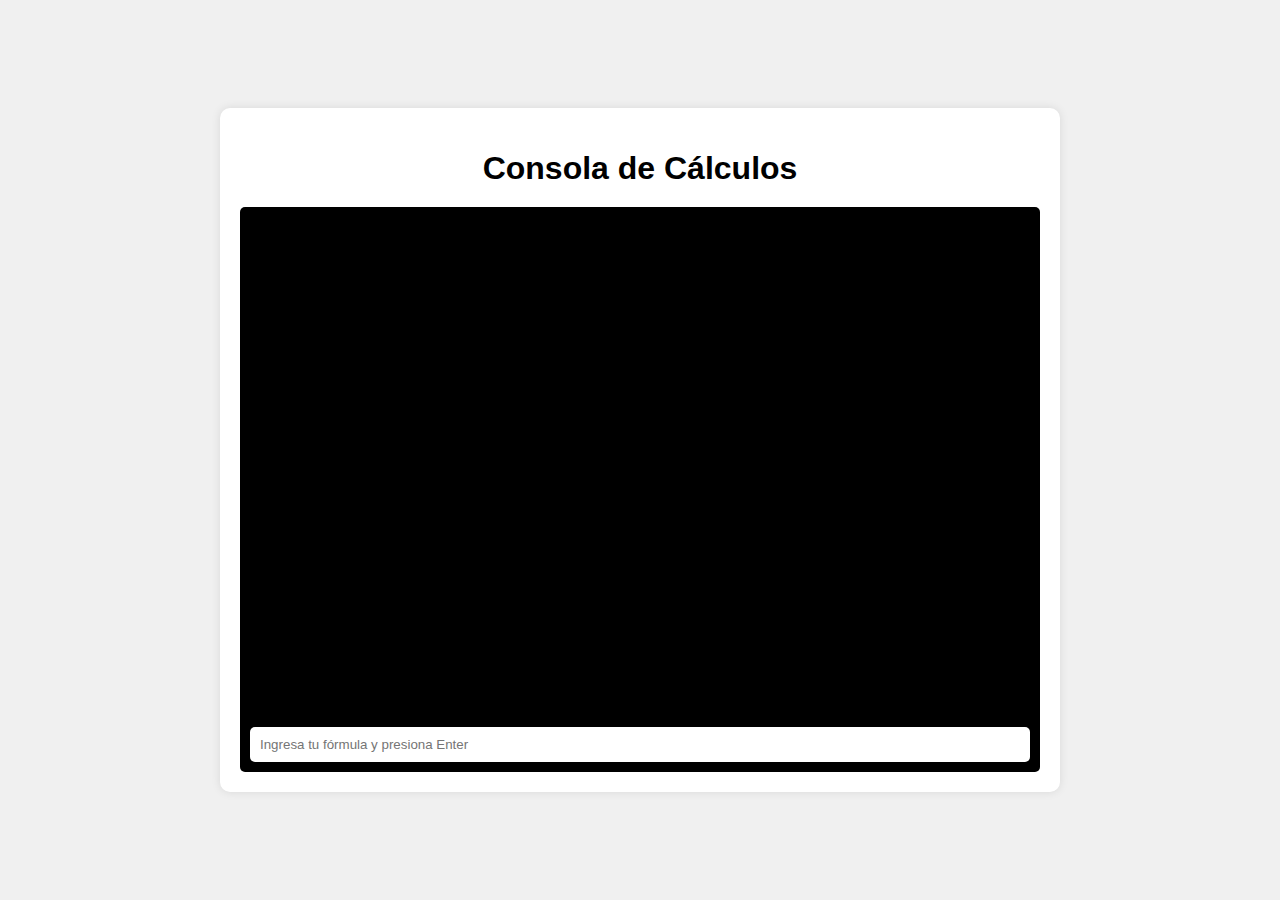
==== index.html @ bccc8404 "Add files via upload" ====
<!DOCTYPE html>
<html lang="es">
<head>
    <meta charset="UTF-8">
    <meta name="viewport" content="width=device-width, initial-scale=1.0">
    <title>Proyecto</title>
    <link rel="stylesheet" href="style.css">
</head>
<body>
    <div class="container">
        <h1>Consola de Cálculos</h1>
        <div id="console" class="console">
            <div id="output" class="output"></div>
            <input type="text" id="input" class="input" placeholder="Ingresa tu fórmula y presiona Enter">
    <script src="main.js"></script>
</body>
</html>
---- style.css ----
body {
    font-family: Arial, sans-serif;
    background-color: #f0f0f0;
    margin: 0;
    padding: 0;
    display: flex;
    justify-content: center;
    align-items: center;
    height: 100vh;
}

.container {
    background-color: #fff;
    padding: 20px;
    border-radius: 10px;
    box-shadow: 0 0 10px rgba(0, 0, 0, 0.1);
    width: 800px;
    text-align: center;
}

h1 {
    margin-bottom: 20px;
}

.console {
    background-color: #000;
    color: #fff;
    padding: 10px;
    border-radius: 5px;
    text-align: left;
}

.output {
    height: 500px;
    overflow-y: auto;
    margin-bottom: 10px;
}

.input {
    width: 100%;
    padding: 10px;
    border: none;
    border-radius: 5px;
    box-sizing: border-box;
}
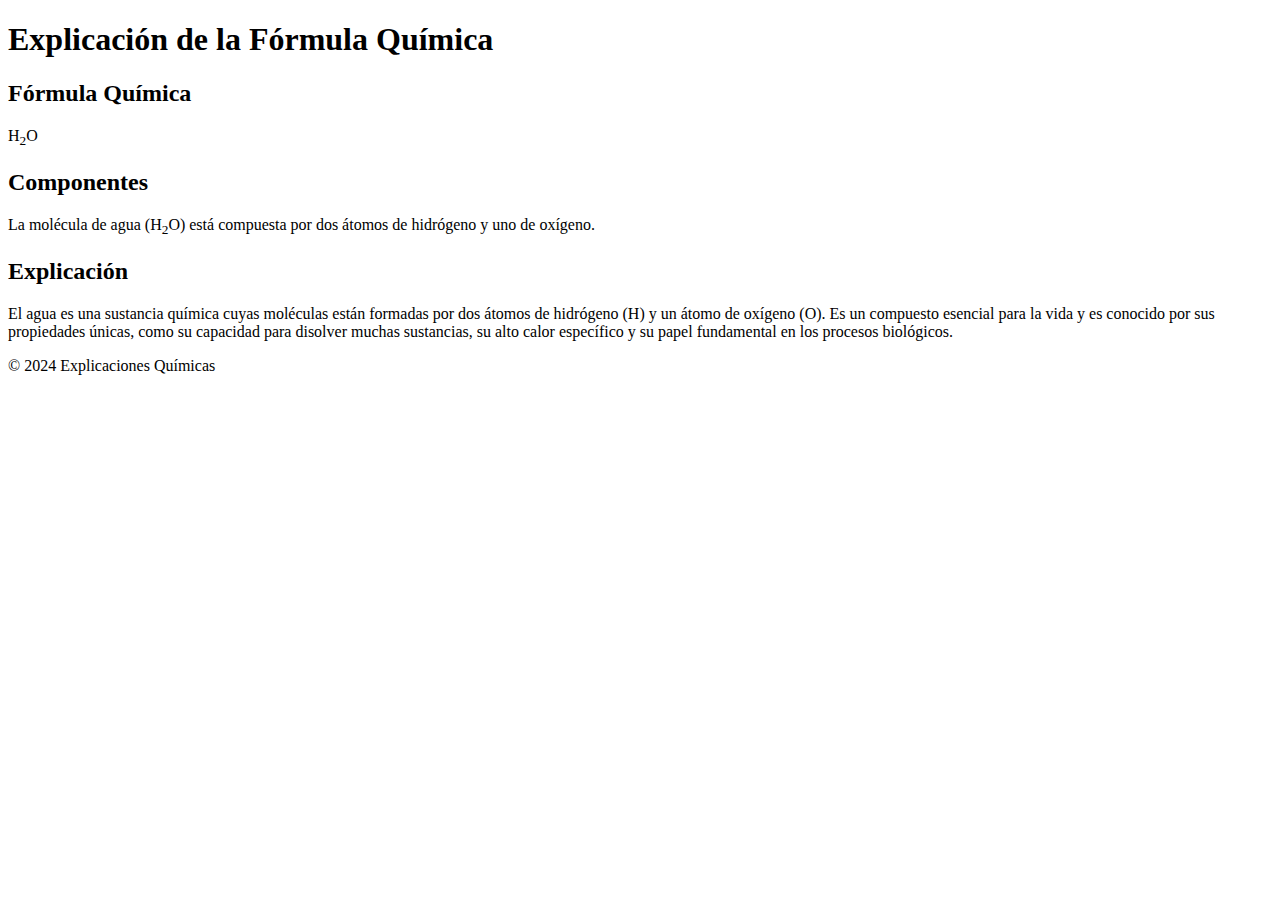
==== commit 076978c5: "Add files via upload" ====
--- a/index.html
+++ b/index.html
@@ -3,15 +3,29 @@
 <head>
     <meta charset="UTF-8">
     <meta name="viewport" content="width=device-width, initial-scale=1.0">
-    <title>Proyecto</title>
-    <link rel="stylesheet" href="style.css">
+    <title>Fórmula Química</title>
+    <link rel="stylesheet" href="styles.css">
 </head>
 <body>
-    <div class="container">
-        <h1>Consola de Cálculos</h1>
-        <div id="console" class="console">
-            <div id="output" class="output"></div>
-            <input type="text" id="input" class="input" placeholder="Ingresa tu fórmula y presiona Enter">
-    <script src="main.js"></script>
+    <header>
+        <h1>Explicación de la Fórmula Química</h1>
+    </header>
+    <main>
+        <section class="formula">
+            <h2>Fórmula Química</h2>
+            <p class="chemical-formula">H<sub>2</sub>O</p>
+        </section>
+        <section class="composition">
+            <h2>Componentes</h2>
+            <p>La molécula de agua (H<sub>2</sub>O) está compuesta por dos átomos de hidrógeno y uno de oxígeno.</p>
+        </section>
+        <section class="explanation">
+            <h2>Explicación</h2>
+            <p>El agua es una sustancia química cuyas moléculas están formadas por dos átomos de hidrógeno (H) y un átomo de oxígeno (O). Es un compuesto esencial para la vida y es conocido por sus propiedades únicas, como su capacidad para disolver muchas sustancias, su alto calor específico y su papel fundamental en los procesos biológicos.</p>
+        </section>
+    </main>
+    <footer>
+        <p>&copy; 2024 Explicaciones Químicas</p>
+    </footer>
 </body>
 </html>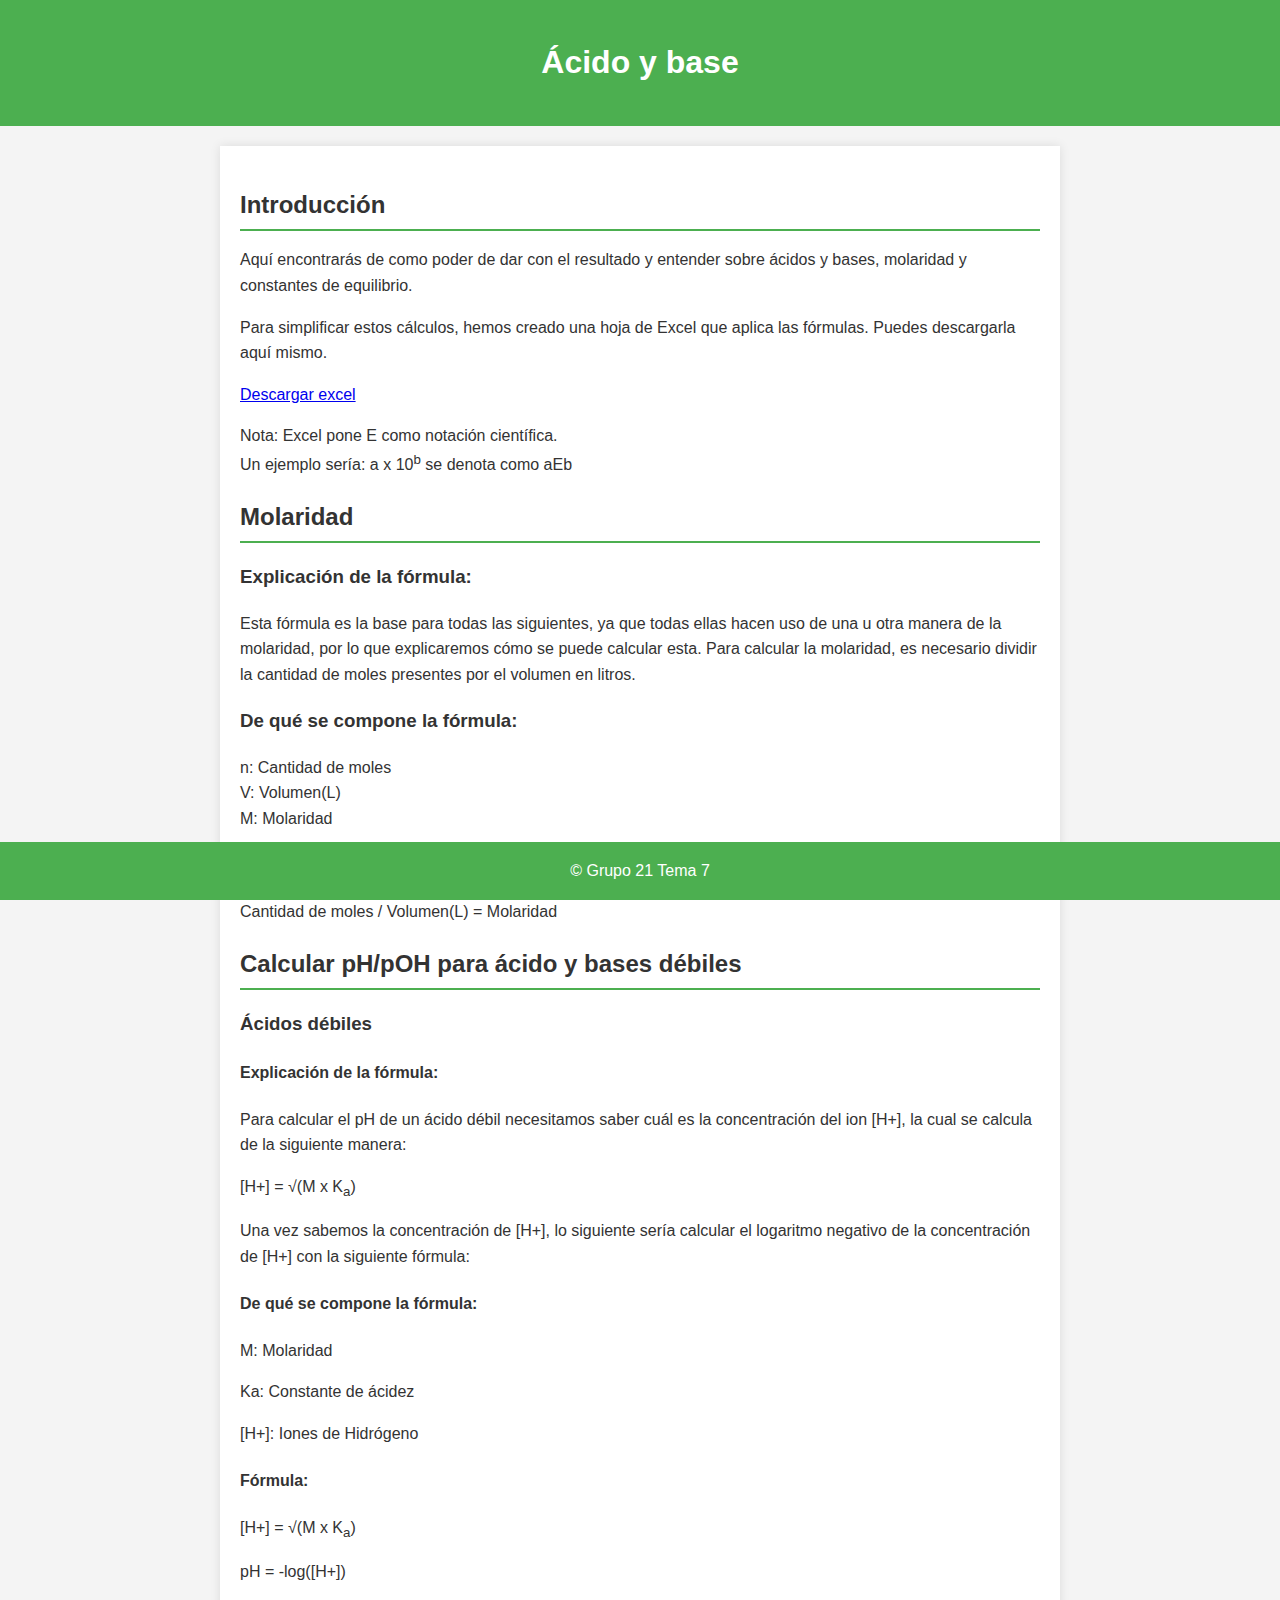
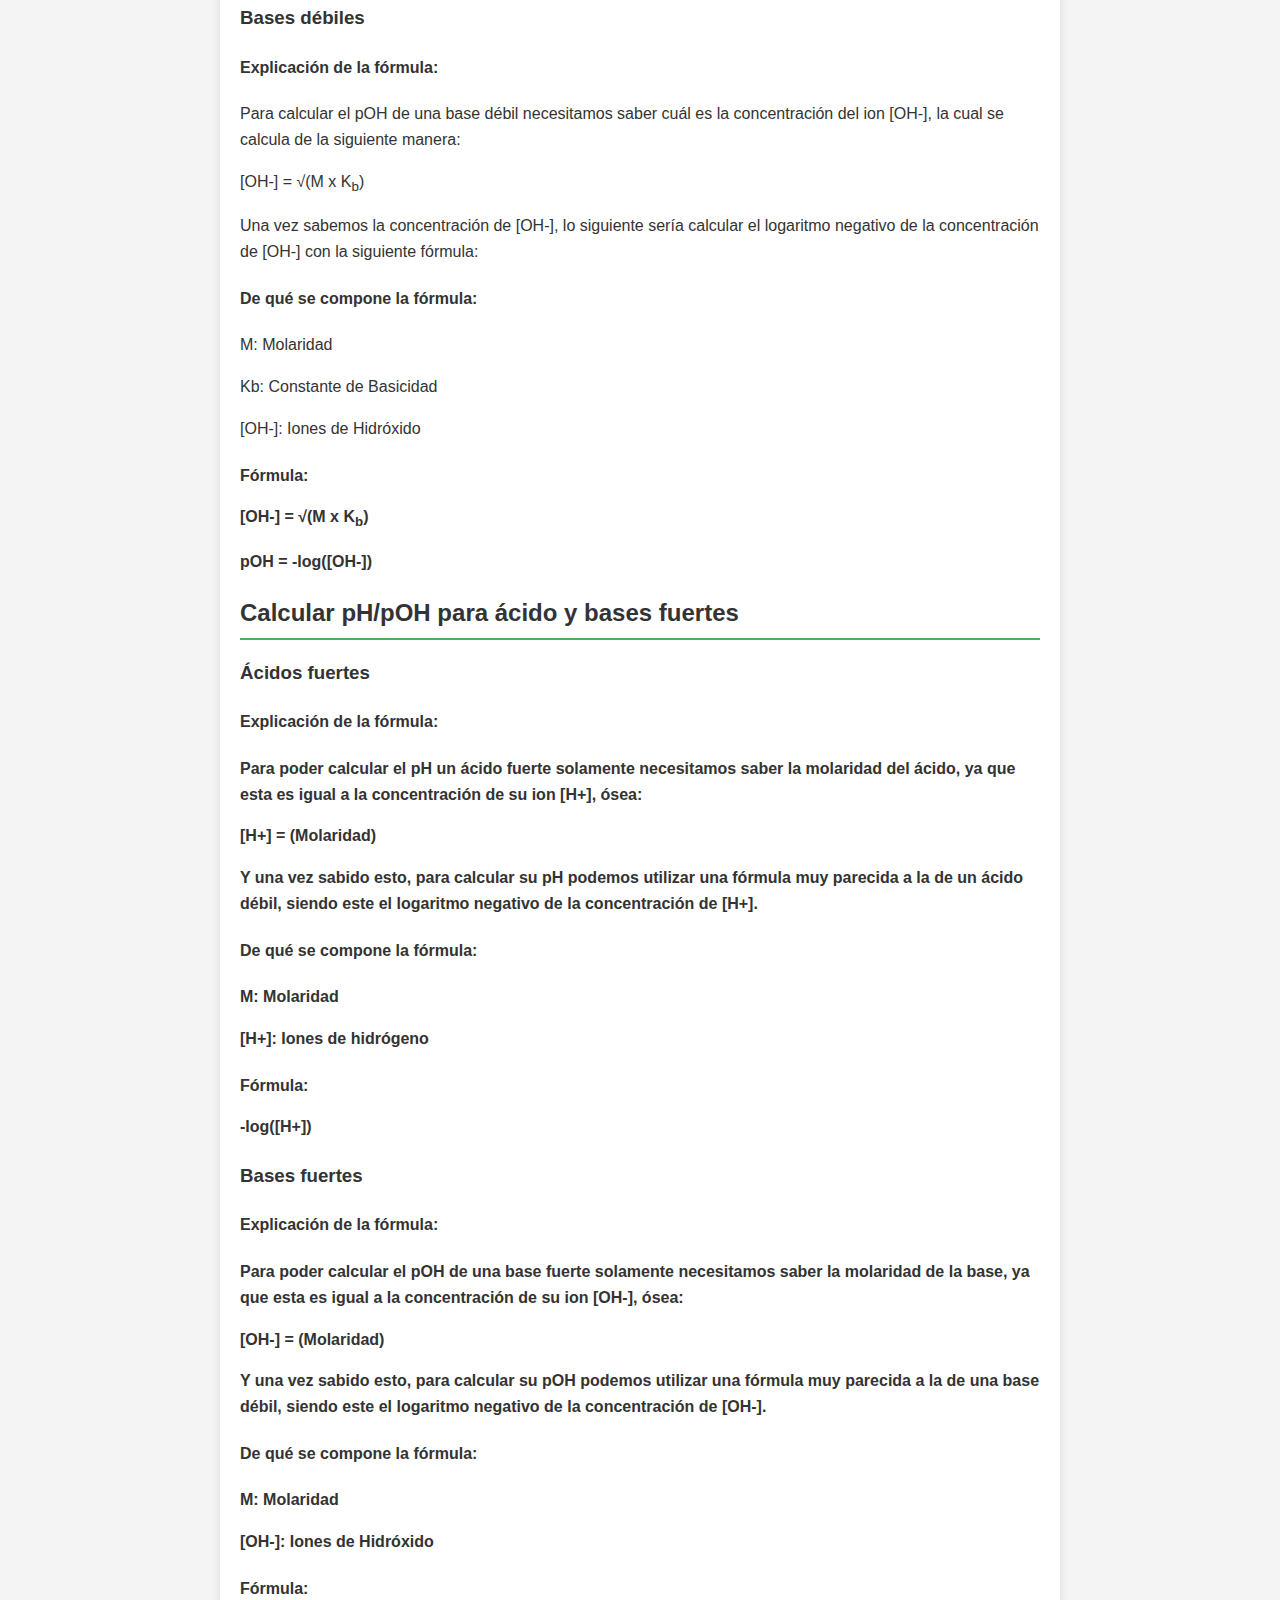
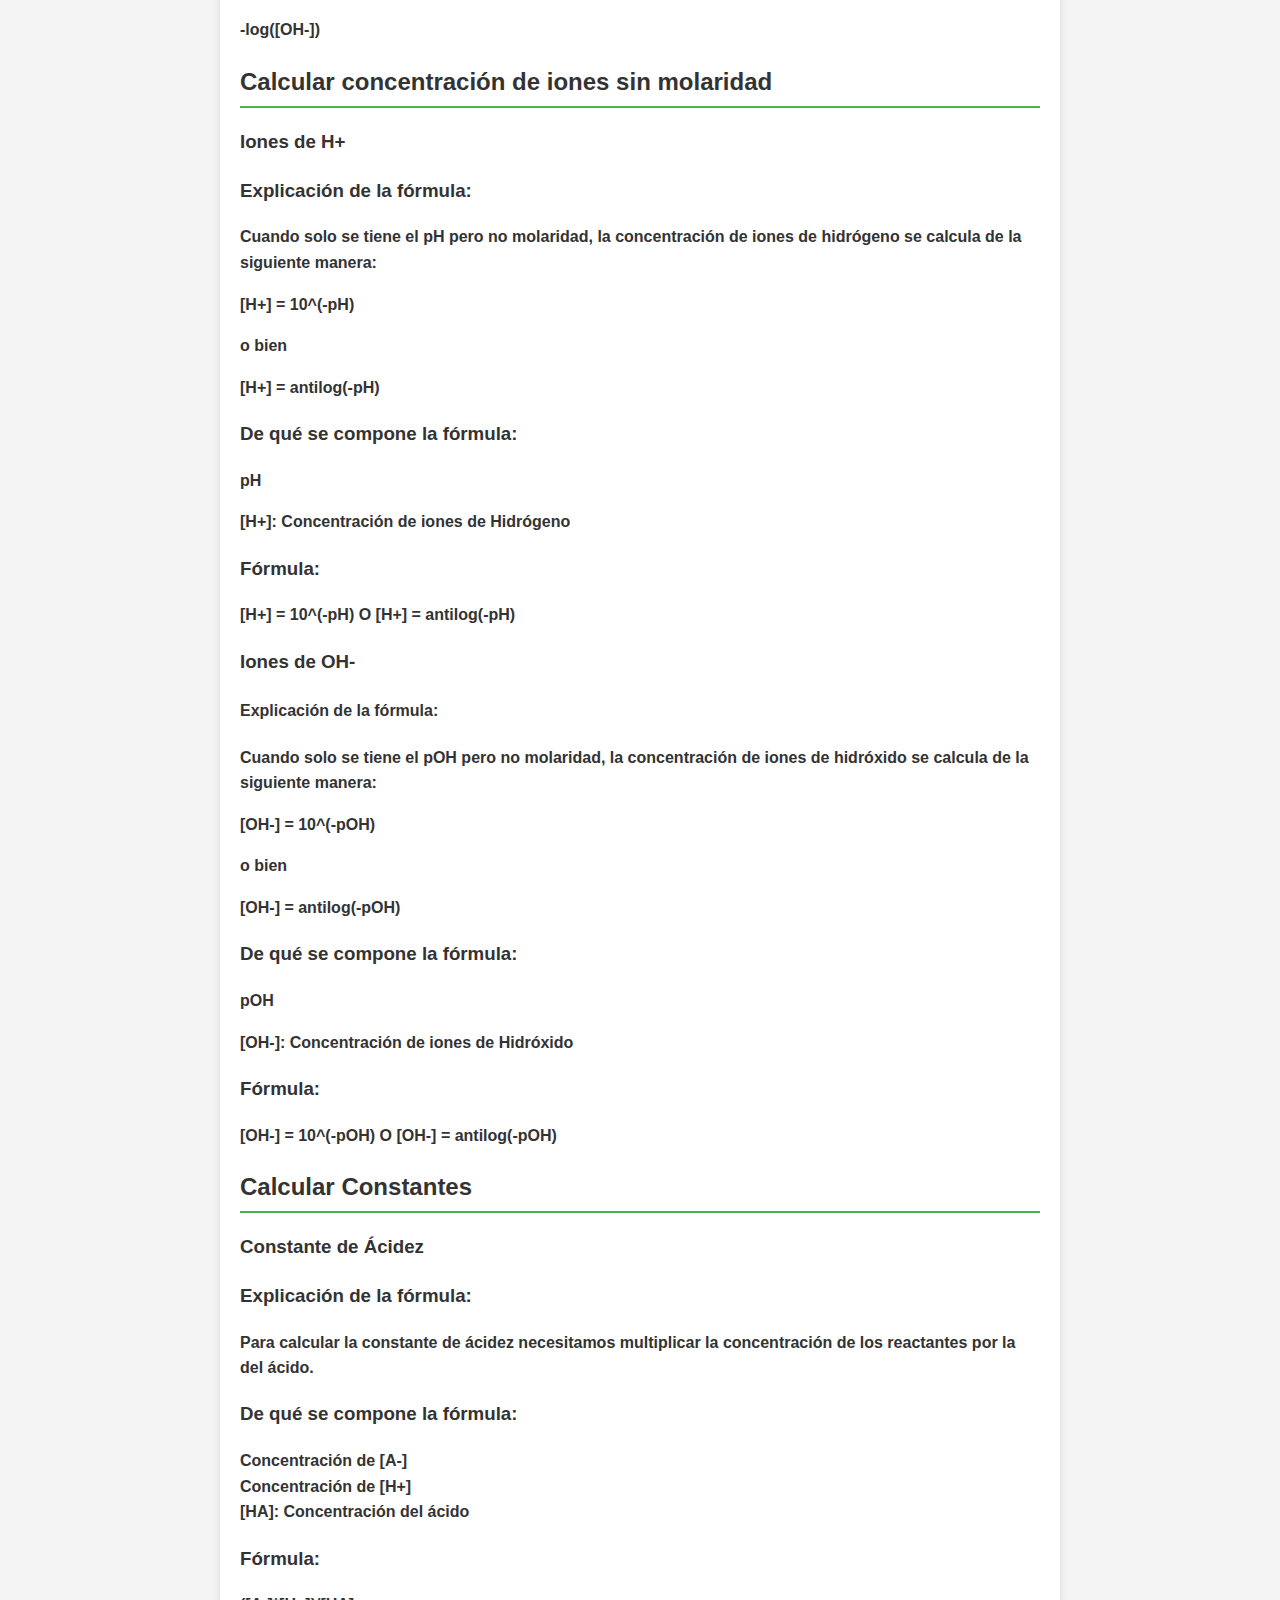
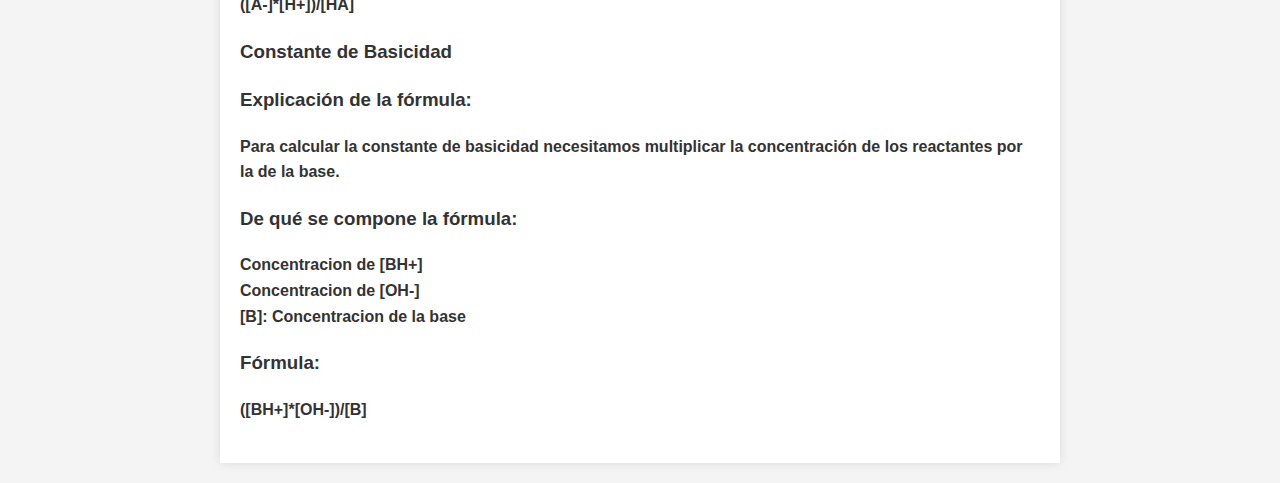
==== commit 7bb7972e: "ver0.2" ====
--- a/index.html
+++ b/index.html
@@ -4,28 +4,170 @@
     <meta charset="UTF-8">
     <meta name="viewport" content="width=device-width, initial-scale=1.0">
     <title>Fórmula Química</title>
-    <link rel="stylesheet" href="styles.css">
+    <link rel="stylesheet" href="style.css">
 </head>
 <body>
     <header>
-        <h1>Explicación de la Fórmula Química</h1>
+        <h1>Ácido y base </h1>
     </header>
     <main>
         <section class="formula">
-            <h2>Fórmula Química</h2>
-            <p class="chemical-formula">H<sub>2</sub>O</p>
+            <h2>Introducción</h2>
+            <p class="intro">
+                Aquí encontrarás de como poder de dar con el resultado y entender sobre ácidos y bases, molaridad y constantes de equilibrio.
+            </p>
+        <section class="excel">
+            <p>
+            Para simplificar estos cálculos, hemos creado una hoja de Excel que aplica las fórmulas. Puedes descargarla aquí mismo.
+            </p>
+            <div id="app">
+                <a href="calculadora_acido_base.xlsx" download>
+                Descargar excel</a>
+            </div>
+            <p>Nota: Excel pone E como notación científica.
+            <br>Un ejemplo sería: a x 10<sup>b</sup> se denota como aEb
+            </p>
         </section>
-        <section class="composition">
-            <h2>Componentes</h2>
-            <p>La molécula de agua (H<sub>2</sub>O) está compuesta por dos átomos de hidrógeno y uno de oxígeno.</p>
         </section>
-        <section class="explanation">
-            <h2>Explicación</h2>
-            <p>El agua es una sustancia química cuyas moléculas están formadas por dos átomos de hidrógeno (H) y un átomo de oxígeno (O). Es un compuesto esencial para la vida y es conocido por sus propiedades únicas, como su capacidad para disolver muchas sustancias, su alto calor específico y su papel fundamental en los procesos biológicos.</p>
+
+
+
+        <section class="mol">
+            <h2>Molaridad</h2>
+            <h3>Explicación de la fórmula:</h3>
+            <p>
+            Esta fórmula es la base para todas las siguientes, ya que todas ellas hacen uso de una u otra manera de la molaridad, por lo que explicaremos cómo se puede calcular esta. Para calcular la molaridad, es necesario dividir la cantidad de moles presentes por el volumen en litros.
+            </p>
+            
+            <h3>De qué se compone la fórmula:</h3>
+            <p>n: Cantidad de moles <br> V: Volumen(L) <br> M: Molaridad
+            </p>
+            <h3>Fórmula:</h3>
+            <p>Cantidad de moles / Volumen(L) = Molaridad</p>
+
+        </section>
+
+        
+        <section class="acido_base_debil">
+            <h2>Calcular pH/pOH para ácido y bases débiles</h2>
+            <h3>Ácidos débiles</h3>
+            <h4>Explicación de la fórmula:</h4> 
+            <p>
+                Para calcular el pH de un ácido débil necesitamos saber cuál es la concentración del ion [H+], la cual se calcula de la siguiente manera:
+            </p>
+            
+            <p>[H+] = √(M x K<sub>a</sub>)</p>  
+
+            <p> 
+            Una vez sabemos la concentración de [H+], lo siguiente sería calcular el logaritmo negativo de la concentración de [H+] con la siguiente fórmula: 
+            </p>
+            <h4>De qué se compone la fórmula:</h4>
+            <p>M: Molaridad</p>
+            <p>Ka: Constante de ácidez</p>
+            <p>[H+]: Iones de Hidrógeno</p>
+            <h4>Fórmula:</h4>
+            <p>[H+] = √(M x K<sub>a</sub>)</p>
+            <p>pH = -log([H+])</p>
+            <h3>Bases débiles</h3>
+            
+            <h4>Explicación de la fórmula:</h4> 
+            <p>Para calcular el pOH de una base débil necesitamos saber cuál es la concentración del ion [OH-], la cual se calcula de la siguiente manera:</p>
+            <p>[OH-] = √(M x K<sub>b</sub>)</p>    
+            <p>Una vez sabemos la concentración de [OH-], lo siguiente sería calcular el logaritmo negativo de la concentración de [OH-] con la siguiente fórmula:</p>
+            
+            <h4>De qué se compone la fórmula:</h4>
+            <p>M: Molaridad</p>
+            <p>Kb: Constante de Basicidad</p>
+            <p>[OH-]: Iones de Hidróxido</p>
+            
+            <h4>Fórmula:</4>
+            <p> [OH-] = √(M x K<sub>b</sub>)</p>
+            <p>pOH = -log([OH-])</p>
+
+        <section class="acido_base_fuerte">
+            <h2>Calcular pH/pOH para ácido y bases fuertes</h2>
+            <h3>Ácidos fuertes</h3>
+            
+            <h4>Explicación de la fórmula:</h4> 
+            <p> Para poder calcular el pH un ácido fuerte solamente necesitamos saber la molaridad del ácido, ya que esta es igual a la concentración de su ion [H+], ósea:</p>
+            <p>[H+] = (Molaridad)</p>
+            <p>Y una vez sabido esto, para calcular su pH podemos utilizar una fórmula muy parecida a la de un ácido débil, siendo este el logaritmo negativo de la concentración de [H+].</p>
+            
+            <h4>De qué se compone la fórmula:</h4>
+            <p>M: Molaridad</p>
+            <p>[H+]: Iones de hidrógeno</p>
+            <h4>Fórmula:</4>
+            <p>-log([H+])</p>
+            <h3>Bases fuertes</h3>
+            
+            <h4>Explicación de la fórmula:</h4> 
+            <p>Para poder calcular el pOH de una base fuerte solamente necesitamos saber la molaridad de la base, ya que esta es igual a la concentración de su ion [OH-], ósea:</p>
+            <p>[OH-] = (Molaridad)</p>
+            <p>Y una vez sabido esto, para calcular su pOH podemos utilizar una fórmula muy parecida a la de una base débil, siendo este el logaritmo negativo de la concentración de [OH-].</p>
+            
+            <h4>De qué se compone la fórmula:</h4>
+            <p>M: Molaridad</p>
+            <p>[OH-]: Iones de Hidróxido</p>
+            <h4>Fórmula:</4>
+            <p>-log([OH-])</p>
+            
+
+                <section class="iones">
+                    <h2>Calcular concentración de iones sin molaridad</h2>
+                    <h3>Iones de H+</h3>
+                    <h3>Explicación de la fórmula:</h3>
+                    <p>Cuando solo se tiene el pH pero no molaridad, la concentración de iones de hidrógeno se calcula de la siguiente manera:</p>
+                    <p>[H+] = 10^(-pH)</p>
+                    <p>o bien</p>
+                    <p>[H+] = antilog(-pH)</p>             
+                    
+                    <h3>De qué se compone la fórmula:</h3>
+                    <p>pH</p>
+                    <p>[H+]: Concentración de iones de Hidrógeno</p>
+                    <h3>Fórmula:</h3>
+                    <p>[H+] = 10^(-pH) O [H+] = antilog(-pH)</p>
+                    <h3>Iones de OH-</h3>
+                    
+                    <h4>Explicación de la fórmula:</h4>
+                    <p>Cuando solo se tiene el pOH pero no molaridad, la concentración de iones de hidróxido se calcula de la siguiente manera:</p>
+                    <p>[OH-] = 10^(-pOH)</p>
+                    <p>o bien</p>
+                    <p>[OH-] = antilog(-pOH)</p>             
+                    
+                    <h3>De qué se compone la fórmula:</h3>
+                    <p>pOH</p>
+                    <p>[OH-]: Concentración de iones de Hidróxido</p>
+                    <h3>Fórmula:</h3>
+                    <p>[OH-] = 10^(-pOH) O [OH-] = antilog(-pOH)</p>
+
+        <section class="constante">
+            <h2>Calcular Constantes</h2>
+            <h3>Constante de Ácidez</h3>
+            <h3>Explicación de la fórmula:</h3>
+            <p>Para calcular la constante de ácidez necesitamos multiplicar la concentración de los reactantes por la del ácido.</p>
+            
+            <h3>De qué se compone la fórmula:</h3>
+            <p>Concentración de [A-]
+               <br>Concentración de [H+]
+               <br>[HA]: Concentración del ácido
+            </p>
+            <h3>Fórmula:</h3>
+            <p> ([A-]*[H+])/[HA]</p>
+            <h3>Constante de Basicidad</h3>
+            
+            <h3>Explicación de la fórmula:</h3>
+            <p>Para calcular la constante de basicidad necesitamos multiplicar la concentración de los reactantes por la de la base.</p>
+            <h3>De qué se compone la fórmula:</h3>
+            <p>Concentracion de [BH+]
+               <br>Concentracion de [OH-]
+               <br>[B]: Concentracion de la base
+            </p>
+            <h3>Fórmula:</h3>
+            <p> ([BH+]*[OH-])/[B]</p>
         </section>
     </main>
     <footer>
-        <p>&copy; 2024 Explicaciones Químicas</p>
+        <p>&copy; Grupo 21 Tema 7 </p>
     </footer>
 </body>
 </html>--- a/style.css
+++ b/style.css
@@ -0,0 +1,56 @@
+body {
+    font-family: Arial, sans-serif;
+    line-height: 1.6;
+    margin: 0;
+    padding: 0;
+    background-color: #f4f4f4;
+    color: #333;
+}
+
+header {
+    background-color: #4CAF50;
+    color: white;
+    padding: 1rem 0;
+    text-align: center;
+}
+
+main {
+    margin: 20px auto;
+    padding: 20px;
+    max-width: 800px;
+    background-color: white;
+    box-shadow: 0 0 10px rgba(0, 0, 0, 0.1);
+}
+
+h1 {
+    color: white;
+}
+
+h2 {
+    color: #333;
+}
+
+.chemical-formula {
+    font-size: 1.5rem;
+    font-weight: bold;
+}
+
+footer {
+    background-color: #4CAF50;
+    color: white;
+    text-align: center;
+    padding: px 0;
+    position: fixed;
+    width: 100%;
+    bottom: 0;
+}
+
+section {
+    margin-bottom: 20px;
+}
+
+section h2 {
+    border-bottom: 2px solid #4CAF50;
+    padding-bottom: 5px;
+    margin-bottom: 10px;
+}